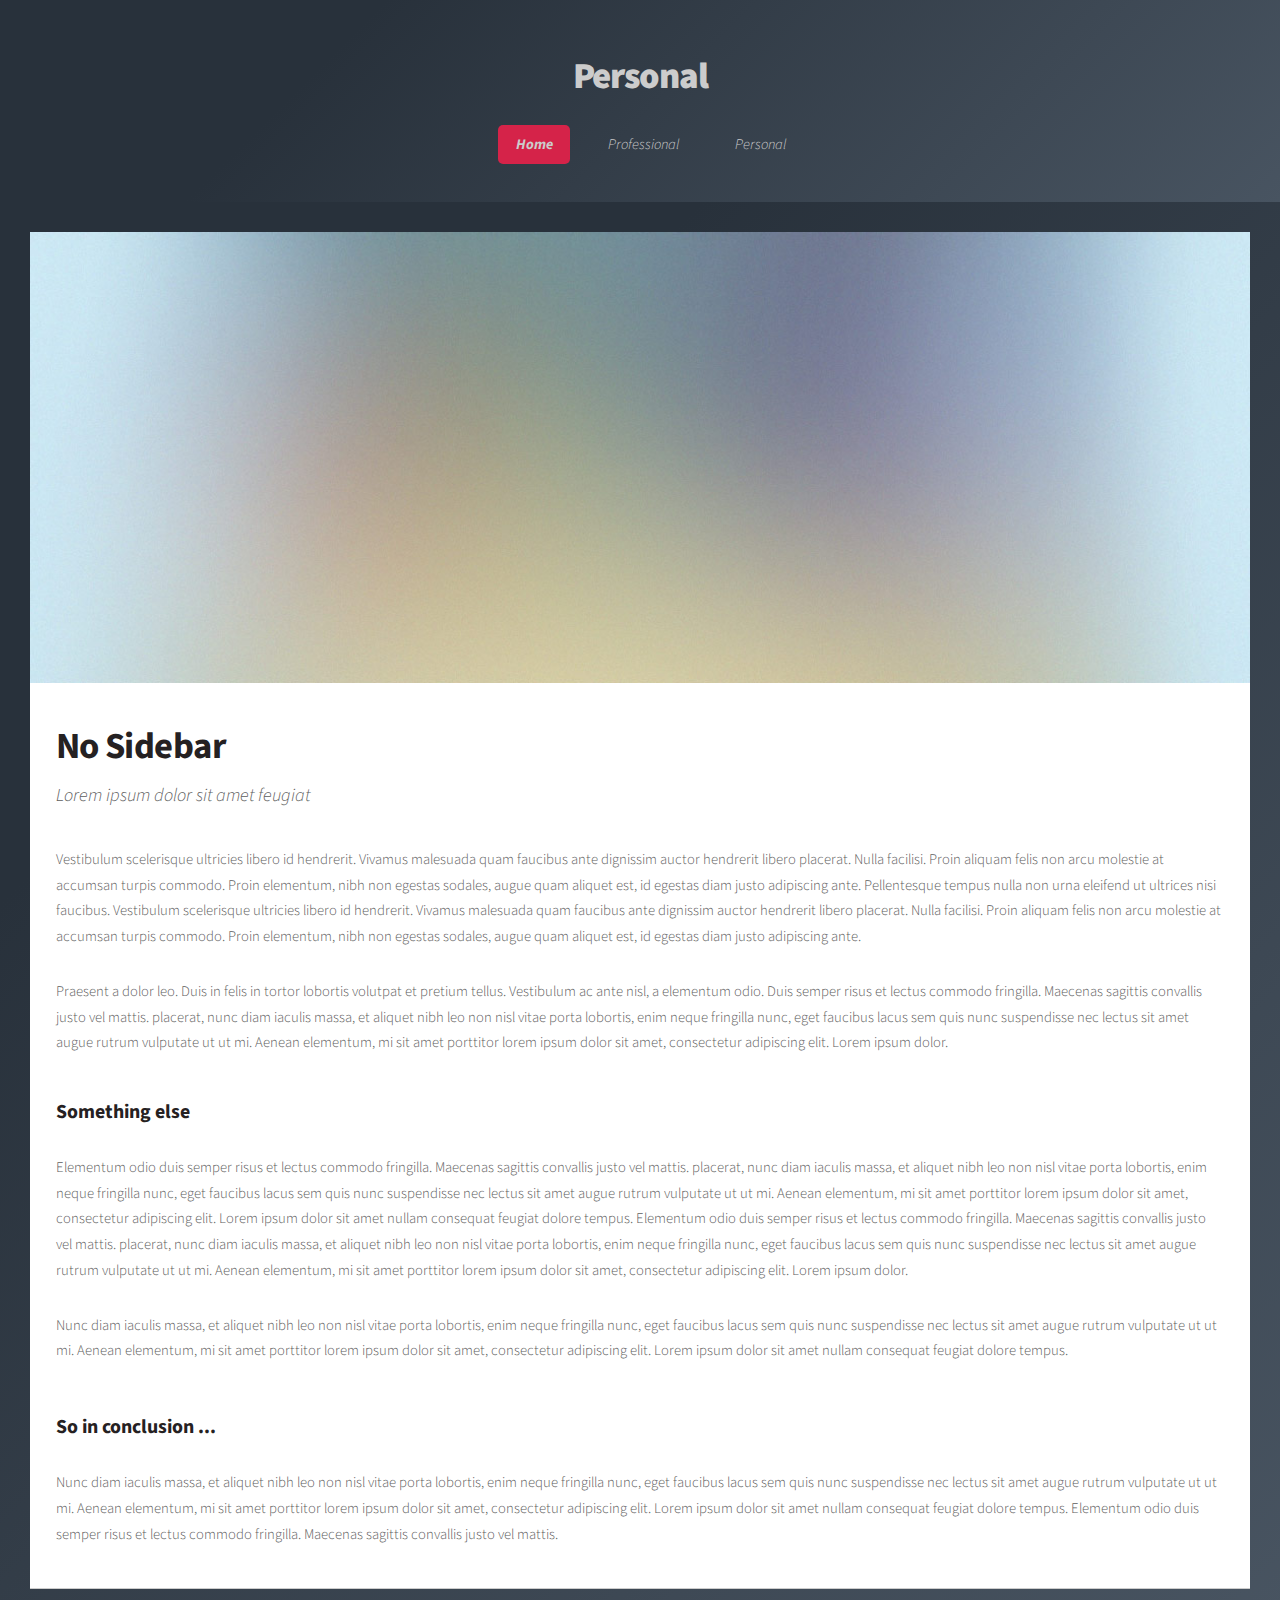
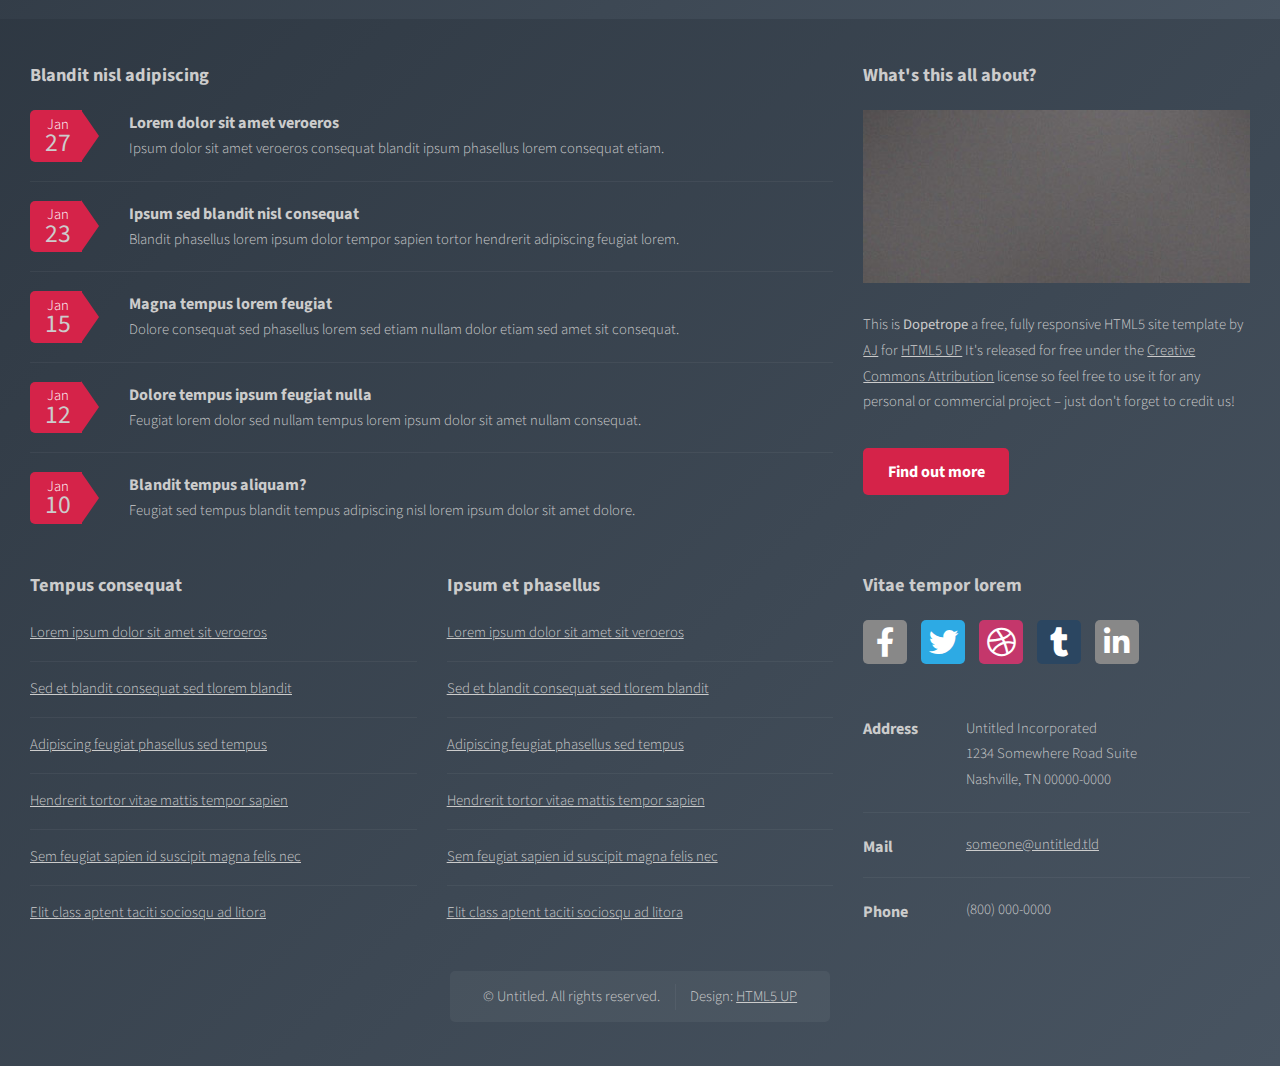
==== personal.html @ 96d2b3e0 "Background changed, deprecated uneeded sections, updated links" ====
<!DOCTYPE HTML>
<!--
	Dopetrope by HTML5 UP
	html5up.net | @ajlkn
	Free for personal and commercial use under the CCA 3.0 license (html5up.net/license)
-->
<html>
	<head>
		<title>Personal_JC</title>
		<meta charset="utf-8" />
		<meta name="viewport" content="width=device-width, initial-scale=1, user-scalable=no" />
		<link rel="stylesheet" href="assets/css/main.css" />
	</head>
	<body class="no-sidebar is-preload">
		<div id="page-wrapper">

			<!-- Header -->
				<section id="header">

					<!-- Logo -->
						<h1><a href="index.html">Personal</a></h1>
					<!-- Nav -->
                    <nav id="nav">
							<ul>
								<li class="current"><a href="index.html">Home</a></li>
								<li><a href="professional.html">Professional</a></li>
								<li><a href="personal.html">Personal</a></li>
									<!--Commented out a sample drop down menu, and two links to alternate pages. Kept "no Sidebar template for Personal and Professional"
										<a href="#">Dropdown</a>
									<ul>
										<li><a href="#">Lorem ipsum dolor</a></li>
										<li><a href="#">Magna phasellus</a></li>
										<li><a href="#">Etiam dolore nisl</a></li>
										<li>
											<a href="#">Phasellus consequat</a>
											<ul>
												<li><a href="#">Magna phasellus</a></li>
												<li><a href="#">Etiam dolore nisl</a></li>
												<li><a href="#">Veroeros feugiat</a></li>
												<li><a href="#">Nisl sed aliquam</a></li>
												<li><a href="#">Dolore adipiscing</a></li>
											</ul>
										</li>
										<li><a href="#">Veroeros feugiat</a></li>
									</ul>
								</li>-->
								<!--<li><a href="left-sidebar.html">Left Sidebar</a></li>
								<li><a href="right-sidebar.html">Right Sidebar</a></li>-->
							</ul>
						</nav>

				</section>

			<!-- Main -->
				<section id="main">
					<div class="container">

						<!-- Content -->
							<article class="box post">
								<a href="#" class="image featured"><img src="images/pic01.jpg" alt="" /></a>
								<header>
									<h2>No Sidebar</h2>
									<p>Lorem ipsum dolor sit amet feugiat</p>
								</header>
								<p>
									Vestibulum scelerisque ultricies libero id hendrerit. Vivamus malesuada quam faucibus ante dignissim auctor
									hendrerit libero placerat. Nulla facilisi. Proin aliquam felis non arcu molestie at accumsan turpis commodo.
									Proin elementum, nibh non egestas sodales, augue quam aliquet est, id egestas diam justo adipiscing ante.
									Pellentesque tempus nulla non urna eleifend ut ultrices nisi faucibus.
									Vestibulum scelerisque ultricies libero id hendrerit. Vivamus malesuada quam faucibus ante dignissim auctor
									hendrerit libero placerat. Nulla facilisi. Proin aliquam felis non arcu molestie at accumsan turpis commodo.
									Proin elementum, nibh non egestas sodales, augue quam aliquet est, id egestas diam justo adipiscing ante.
								</p>
								<p>
									Praesent a dolor leo. Duis in felis in tortor lobortis volutpat et pretium tellus. Vestibulum ac ante nisl,
									a elementum odio. Duis semper risus et lectus commodo fringilla. Maecenas sagittis convallis justo vel mattis.
									placerat, nunc diam iaculis massa, et aliquet nibh leo non nisl vitae porta lobortis, enim neque fringilla nunc,
									eget faucibus lacus sem quis nunc suspendisse nec lectus sit amet augue rutrum vulputate ut ut mi. Aenean
									elementum, mi sit amet porttitor lorem ipsum dolor sit amet, consectetur adipiscing elit. Lorem ipsum dolor.
								</p>
								<section>
									<header>
										<h3>Something else</h3>
									</header>
									<p>
										Elementum odio duis semper risus et lectus commodo fringilla. Maecenas sagittis convallis justo vel mattis.
										placerat, nunc diam iaculis massa, et aliquet nibh leo non nisl vitae porta lobortis, enim neque fringilla nunc,
										eget faucibus lacus sem quis nunc suspendisse nec lectus sit amet augue rutrum vulputate ut ut mi. Aenean
										elementum, mi sit amet porttitor lorem ipsum dolor sit amet, consectetur adipiscing elit. Lorem ipsum dolor
										sit amet nullam consequat feugiat dolore tempus.
										Elementum odio duis semper risus et lectus commodo fringilla. Maecenas sagittis convallis justo vel mattis.
										placerat, nunc diam iaculis massa, et aliquet nibh leo non nisl vitae porta lobortis, enim neque fringilla nunc,
										eget faucibus lacus sem quis nunc suspendisse nec lectus sit amet augue rutrum vulputate ut ut mi. Aenean
										elementum, mi sit amet porttitor lorem ipsum dolor sit amet, consectetur adipiscing elit. Lorem ipsum dolor.
									</p>
									<p>
										Nunc diam iaculis massa, et aliquet nibh leo non nisl vitae porta lobortis, enim neque fringilla nunc,
										eget faucibus lacus sem quis nunc suspendisse nec lectus sit amet augue rutrum vulputate ut ut mi. Aenean
										elementum, mi sit amet porttitor lorem ipsum dolor sit amet, consectetur adipiscing elit. Lorem ipsum dolor
										sit amet nullam consequat feugiat dolore tempus.
									</p>
								</section>
								<section>
									<header>
										<h3>So in conclusion ...</h3>
									</header>
									<p>
										Nunc diam iaculis massa, et aliquet nibh leo non nisl vitae porta lobortis, enim neque fringilla nunc,
										eget faucibus lacus sem quis nunc suspendisse nec lectus sit amet augue rutrum vulputate ut ut mi. Aenean
										elementum, mi sit amet porttitor lorem ipsum dolor sit amet, consectetur adipiscing elit. Lorem ipsum dolor
										sit amet nullam consequat feugiat dolore tempus. Elementum odio duis semper risus et lectus commodo fringilla.
										Maecenas sagittis convallis justo vel mattis.
									</p>
								</section>
							</article>

					</div>
				</section>

			<!-- Footer -->
				<section id="footer">
					<div class="container">
						<div class="row">
							<div class="col-8 col-12-medium">
								<section>
									<header>
										<h2>Blandit nisl adipiscing</h2>
									</header>
									<ul class="dates">
										<li>
											<span class="date">Jan <strong>27</strong></span>
											<h3><a href="#">Lorem dolor sit amet veroeros</a></h3>
											<p>Ipsum dolor sit amet veroeros consequat blandit ipsum phasellus lorem consequat etiam.</p>
										</li>
										<li>
											<span class="date">Jan <strong>23</strong></span>
											<h3><a href="#">Ipsum sed blandit nisl consequat</a></h3>
											<p>Blandit phasellus lorem ipsum dolor tempor sapien tortor hendrerit adipiscing feugiat lorem.</p>
										</li>
										<li>
											<span class="date">Jan <strong>15</strong></span>
											<h3><a href="#">Magna tempus lorem feugiat</a></h3>
											<p>Dolore consequat sed phasellus lorem sed etiam nullam dolor etiam sed amet sit consequat.</p>
										</li>
										<li>
											<span class="date">Jan <strong>12</strong></span>
											<h3><a href="#">Dolore tempus ipsum feugiat nulla</a></h3>
											<p>Feugiat lorem dolor sed nullam tempus lorem ipsum dolor sit amet nullam consequat.</p>
										</li>
										<li>
											<span class="date">Jan <strong>10</strong></span>
											<h3><a href="#">Blandit tempus aliquam?</a></h3>
											<p>Feugiat sed tempus blandit tempus adipiscing nisl lorem ipsum dolor sit amet dolore.</p>
										</li>
									</ul>
								</section>
							</div>
							<div class="col-4 col-12-medium">
								<section>
									<header>
										<h2>What's this all about?</h2>
									</header>
									<a href="#" class="image featured"><img src="images/pic10.jpg" alt="" /></a>
									<p>
										This is <strong>Dopetrope</strong> a free, fully responsive HTML5 site template by
										<a href="http://twitter.com/ajlkn">AJ</a> for <a href="http://html5up.net/">HTML5 UP</a> It's released for free under
										the <a href="http://html5up.net/license/">Creative Commons Attribution</a> license so feel free to use it for any personal or commercial project &ndash; just don't forget to credit us!
									</p>
									<footer>
										<ul class="actions">
											<li><a href="#" class="button">Find out more</a></li>
										</ul>
									</footer>
								</section>
							</div>
							<div class="col-4 col-6-medium col-12-small">
								<section>
									<header>
										<h2>Tempus consequat</h2>
									</header>
									<ul class="divided">
										<li><a href="#">Lorem ipsum dolor sit amet sit veroeros</a></li>
										<li><a href="#">Sed et blandit consequat sed tlorem blandit</a></li>
										<li><a href="#">Adipiscing feugiat phasellus sed tempus</a></li>
										<li><a href="#">Hendrerit tortor vitae mattis tempor sapien</a></li>
										<li><a href="#">Sem feugiat sapien id suscipit magna felis nec</a></li>
										<li><a href="#">Elit class aptent taciti sociosqu ad litora</a></li>
									</ul>
								</section>
							</div>
							<div class="col-4 col-6-medium col-12-small">
								<section>
									<header>
										<h2>Ipsum et phasellus</h2>
									</header>
									<ul class="divided">
										<li><a href="#">Lorem ipsum dolor sit amet sit veroeros</a></li>
										<li><a href="#">Sed et blandit consequat sed tlorem blandit</a></li>
										<li><a href="#">Adipiscing feugiat phasellus sed tempus</a></li>
										<li><a href="#">Hendrerit tortor vitae mattis tempor sapien</a></li>
										<li><a href="#">Sem feugiat sapien id suscipit magna felis nec</a></li>
										<li><a href="#">Elit class aptent taciti sociosqu ad litora</a></li>
									</ul>
								</section>
							</div>
							<div class="col-4 col-12-medium">
								<section>
									<header>
										<h2>Vitae tempor lorem</h2>
									</header>
									<ul class="social">
										<li><a class="icon brands fa-facebook-f" href="#"><span class="label">Facebook</span></a></li>
										<li><a class="icon brands fa-twitter" href="#"><span class="label">Twitter</span></a></li>
										<li><a class="icon brands fa-dribbble" href="#"><span class="label">Dribbble</span></a></li>
										<li><a class="icon brands fa-tumblr" href="#"><span class="label">Tumblr</span></a></li>
										<li><a class="icon brands fa-linkedin-in" href="#"><span class="label">LinkedIn</span></a></li>
									</ul>
									<ul class="contact">
										<li>
											<h3>Address</h3>
											<p>
												Untitled Incorporated<br />
												1234 Somewhere Road Suite<br />
												Nashville, TN 00000-0000
											</p>
										</li>
										<li>
											<h3>Mail</h3>
											<p><a href="#">someone@untitled.tld</a></p>
										</li>
										<li>
											<h3>Phone</h3>
											<p>(800) 000-0000</p>
										</li>
									</ul>
								</section>
							</div>
							<div class="col-12">

								<!-- Copyright -->
									<div id="copyright">
										<ul class="links">
											<li>&copy; Untitled. All rights reserved.</li><li>Design: <a href="http://html5up.net">HTML5 UP</a></li>
										</ul>
									</div>

							</div>
						</div>
					</div>
				</section>

		</div>

		<!-- Scripts -->
			<script src="assets/js/jquery.min.js"></script>
			<script src="assets/js/jquery.dropotron.min.js"></script>
			<script src="assets/js/browser.min.js"></script>
			<script src="assets/js/breakpoints.min.js"></script>
			<script src="assets/js/util.js"></script>
			<script src="assets/js/main.js"></script>

	</body>
</html>
---- assets/css/main.css ----
@import url("fontawesome-all.min.css");
@import url("https://fonts.googleapis.com/css?family=Source+Sans+Pro:300,400,700,900,300italic");

/*
	Dopetrope by HTML5 UP
	html5up.net | @ajlkn
	Free for personal and commercial use under the CCA 3.0 license (html5up.net/license)
*/

html, body, div, span, applet, object,
iframe, h1, h2, h3, h4, h5, h6, p, blockquote,
pre, a, abbr, acronym, address, big, cite,
code, del, dfn, em, img, ins, kbd, q, s, samp,
small, strike, strong, sub, sup, tt, var, b,
u, i, center, dl, dt, dd, ol, ul, li, fieldset,
form, label, legend, table, caption, tbody,
tfoot, thead, tr, th, td, article, aside,
canvas, details, embed, figure, figcaption,
footer, header, hgroup, menu, nav, output, ruby,
section, summary, time, mark, audio, video {
	margin: 0;
	padding: 0;
	border: 0;
	font-size: 100%;
	font: inherit;
	vertical-align: baseline;}

article, aside, details, figcaption, figure,
footer, header, hgroup, menu, nav, section {
	display: block;}

body {
	line-height: 1;
	background-color: #485461;
	background-image: linear-gradient(315deg, #485461 0%, #28313b 74%);
}

ol, ul {
	list-style: none;
}

blockquote, q {
	quotes: none;
}

	blockquote:before, blockquote:after, q:before, q:after {
		content: '';
		content: none;
	}

table {
	border-collapse: collapse;
	border-spacing: 0;
}

body {
	-webkit-text-size-adjust: none;
}

mark {
	background-color: transparent;
	color: inherit;
}

input::-moz-focus-inner {
	border: 0;
	padding: 0;
}

input, select, textarea {
	-moz-appearance: none;
	-webkit-appearance: none;
	-ms-appearance: none;
	appearance: none;
}

/* Basic */

	html {
		box-sizing: border-box;
	}

	*, *:before, *:after {
		box-sizing: inherit;
	}

	body {
		background-color: #485461;
		background-image: linear-gradient(315deg, #485461 0%, #28313b 74%);
	}

		body.is-preload *, body.is-preload *:before, body.is-preload *:after {
			-moz-animation: none !important;
			-webkit-animation: none !important;
			-ms-animation: none !important;
			animation: none !important;
			-moz-transition: none !important;
			-webkit-transition: none !important;
			-ms-transition: none !important;
			transition: none !important;
		}

	body, input, textarea, select {
		font-family: 'Source Sans Pro';
		font-weight: 300;
		color: #5d5d5d;
		font-size: 14pt;
		line-height: 1.75em;
	}

	strong, b {
		color: #252122;
		font-weight: 400;
	}

	i, em {
		font-style: italic;
	}

	sub {
		position: relative;
		top: 0.5em;
		font-size: 0.8em;
	}

	sup {
		position: relative;
		top: -0.5em;
		font-size: 0.8em;
	}

	blockquote {
		border-left: solid 0.75em #dddddd;
		padding: 1em 0 1em 1.5em;
		font-style: italic;
	}

	h1, h2, h3, h4, h5, h6 {
		color: #252122;
		font-weight: 700;
	}

	h1 a, h2 a, h3 a, h4 a, h5 a, h6 a {
		color: inherit;
		text-decoration: none;
	}

	h2 {
		font-size: 1.5em;
	}

	h3 {
		font-size: 1.35em;
	}

	a {
		color: #d52349;
		text-decoration: underline;
	}

		a:hover {
			text-decoration: none;
		}

	br.clear {
		clear: both;
	}

	hr {
		border: 0;
		border-top: solid 1px #dddddd;
		height: 1px;
		margin: 2em 0 2em 0;
	}

	p, ul, ol, dl, table {
		margin-bottom: 2em;
	}

/* Container */

	.container {
		margin: 0 auto;
		max-width: 100%;
		width: 70em;
	}

		@media screen and (max-width: 1680px) {

			.container {
				width: 70em;
			}

		}

		@media screen and (max-width: 1280px) {

			.container {
				width: calc(100% - 60px);
			}

		}

		@media screen and (max-width: 980px) {

			.container {
				width: calc(100% - 80px);
			}

		}

		@media screen and (max-width: 736px) {

			.container {
				width: calc(100% - 40px);
			}

		}

/* Row */

	.row {
		display: flex;
		flex-wrap: wrap;
		box-sizing: border-box;
		align-items: stretch;
	}

		.row > * {
			box-sizing: border-box;
		}

		.row.gtr-uniform > * > :last-child {
			margin-bottom: 0;
		}

		.row.aln-left {
			justify-content: flex-start;
		}

		.row.aln-center {
			justify-content: center;
		}

		.row.aln-right {
			justify-content: flex-end;
		}

		.row.aln-top {
			align-items: flex-start;
		}

		.row.aln-middle {
			align-items: center;
		}

		.row.aln-bottom {
			align-items: flex-end;
		}

		.row > .imp {
			order: -1;
		}

		.row > .col-1 {
			width: 8.33333%;
		}

		.row > .off-1 {
			margin-left: 8.33333%;
		}

		.row > .col-2 {
			width: 16.66667%;
		}

		.row > .off-2 {
			margin-left: 16.66667%;
		}

		.row > .col-3 {
			width: 25%;
		}

		.row > .off-3 {
			margin-left: 25%;
		}

		.row > .col-4 {
			width: 33.33333%;
		}

		.row > .off-4 {
			margin-left: 33.33333%;
		}

		.row > .col-5 {
			width: 41.66667%;
		}

		.row > .off-5 {
			margin-left: 41.66667%;
		}

		.row > .col-6 {
			width: 50%;
		}

		.row > .off-6 {
			margin-left: 50%;
		}

		.row > .col-7 {
			width: 58.33333%;
		}

		.row > .off-7 {
			margin-left: 58.33333%;
		}

		.row > .col-8 {
			width: 66.66667%;
		}

		.row > .off-8 {
			margin-left: 66.66667%;
		}

		.row > .col-9 {
			width: 75%;
		}

		.row > .off-9 {
			margin-left: 75%;
		}

		.row > .col-10 {
			width: 83.33333%;
		}

		.row > .off-10 {
			margin-left: 83.33333%;
		}

		.row > .col-11 {
			width: 91.66667%;
		}

		.row > .off-11 {
			margin-left: 91.66667%;
		}

		.row > .col-12 {
			width: 100%;
		}

		.row > .off-12 {
			margin-left: 100%;
		}

		.row.gtr-0 {
			margin-top: 0px;
			margin-left: 0px;
		}

			.row.gtr-0 > * {
				padding: 0px 0 0 0px;
			}

			.row.gtr-0.gtr-uniform {
				margin-top: 0px;
			}

				.row.gtr-0.gtr-uniform > * {
					padding-top: 0px;
				}

		.row.gtr-25 {
			margin-top: -12.5px;
			margin-left: -12.5px;
		}

			.row.gtr-25 > * {
				padding: 12.5px 0 0 12.5px;
			}

			.row.gtr-25.gtr-uniform {
				margin-top: -12.5px;
			}

				.row.gtr-25.gtr-uniform > * {
					padding-top: 12.5px;
				}

		.row.gtr-50 {
			margin-top: -25px;
			margin-left: -25px;
		}

			.row.gtr-50 > * {
				padding: 25px 0 0 25px;
			}

			.row.gtr-50.gtr-uniform {
				margin-top: -25px;
			}

				.row.gtr-50.gtr-uniform > * {
					padding-top: 25px;
				}

		.row {
			margin-top: -50px;
			margin-left: -50px;
		}

			.row > * {
				padding: 50px 0 0 50px;
			}

			.row.gtr-uniform {
				margin-top: -50px;
			}

				.row.gtr-uniform > * {
					padding-top: 50px;
				}

		.row.gtr-150 {
			margin-top: -75px;
			margin-left: -75px;
		}

			.row.gtr-150 > * {
				padding: 75px 0 0 75px;
			}

			.row.gtr-150.gtr-uniform {
				margin-top: -75px;
			}

				.row.gtr-150.gtr-uniform > * {
					padding-top: 75px;
				}

		.row.gtr-200 {
			margin-top: -100px;
			margin-left: -100px;
		}

			.row.gtr-200 > * {
				padding: 100px 0 0 100px;
			}

			.row.gtr-200.gtr-uniform {
				margin-top: -100px;
			}

				.row.gtr-200.gtr-uniform > * {
					padding-top: 100px;
				}

		@media screen and (max-width: 1680px) {

			.row {
				display: flex;
				flex-wrap: wrap;
				box-sizing: border-box;
				align-items: stretch;
			}

				.row > * {
					box-sizing: border-box;
				}

				.row.gtr-uniform > * > :last-child {
					margin-bottom: 0;
				}

				.row.aln-left {
					justify-content: flex-start;
				}

				.row.aln-center {
					justify-content: center;
				}

				.row.aln-right {
					justify-content: flex-end;
				}

				.row.aln-top {
					align-items: flex-start;
				}

				.row.aln-middle {
					align-items: center;
				}

				.row.aln-bottom {
					align-items: flex-end;
				}

				.row > .imp-xlarge {
					order: -1;
				}

				.row > .col-1-xlarge {
					width: 8.33333%;
				}

				.row > .off-1-xlarge {
					margin-left: 8.33333%;
				}

				.row > .col-2-xlarge {
					width: 16.66667%;
				}

				.row > .off-2-xlarge {
					margin-left: 16.66667%;
				}

				.row > .col-3-xlarge {
					width: 25%;
				}

				.row > .off-3-xlarge {
					margin-left: 25%;
				}

				.row > .col-4-xlarge {
					width: 33.33333%;
				}

				.row > .off-4-xlarge {
					margin-left: 33.33333%;
				}

				.row > .col-5-xlarge {
					width: 41.66667%;
				}

				.row > .off-5-xlarge {
					margin-left: 41.66667%;
				}

				.row > .col-6-xlarge {
					width: 50%;
				}

				.row > .off-6-xlarge {
					margin-left: 50%;
				}

				.row > .col-7-xlarge {
					width: 58.33333%;
				}

				.row > .off-7-xlarge {
					margin-left: 58.33333%;
				}

				.row > .col-8-xlarge {
					width: 66.66667%;
				}

				.row > .off-8-xlarge {
					margin-left: 66.66667%;
				}

				.row > .col-9-xlarge {
					width: 75%;
				}

				.row > .off-9-xlarge {
					margin-left: 75%;
				}

				.row > .col-10-xlarge {
					width: 83.33333%;
				}

				.row > .off-10-xlarge {
					margin-left: 83.33333%;
				}

				.row > .col-11-xlarge {
					width: 91.66667%;
				}

				.row > .off-11-xlarge {
					margin-left: 91.66667%;
				}

				.row > .col-12-xlarge {
					width: 100%;
				}

				.row > .off-12-xlarge {
					margin-left: 100%;
				}

				.row.gtr-0 {
					margin-top: 0px;
					margin-left: 0px;
				}

					.row.gtr-0 > * {
						padding: 0px 0 0 0px;
					}

					.row.gtr-0.gtr-uniform {
						margin-top: 0px;
					}

						.row.gtr-0.gtr-uniform > * {
							padding-top: 0px;
						}

				.row.gtr-25 {
					margin-top: -12.5px;
					margin-left: -12.5px;
				}

					.row.gtr-25 > * {
						padding: 12.5px 0 0 12.5px;
					}

					.row.gtr-25.gtr-uniform {
						margin-top: -12.5px;
					}

						.row.gtr-25.gtr-uniform > * {
							padding-top: 12.5px;
						}

				.row.gtr-50 {
					margin-top: -25px;
					margin-left: -25px;
				}

					.row.gtr-50 > * {
						padding: 25px 0 0 25px;
					}

					.row.gtr-50.gtr-uniform {
						margin-top: -25px;
					}

						.row.gtr-50.gtr-uniform > * {
							padding-top: 25px;
						}

				.row {
					margin-top: -50px;
					margin-left: -50px;
				}

					.row > * {
						padding: 50px 0 0 50px;
					}

					.row.gtr-uniform {
						margin-top: -50px;
					}

						.row.gtr-uniform > * {
							padding-top: 50px;
						}

				.row.gtr-150 {
					margin-top: -75px;
					margin-left: -75px;
				}

					.row.gtr-150 > * {
						padding: 75px 0 0 75px;
					}

					.row.gtr-150.gtr-uniform {
						margin-top: -75px;
					}

						.row.gtr-150.gtr-uniform > * {
							padding-top: 75px;
						}

				.row.gtr-200 {
					margin-top: -100px;
					margin-left: -100px;
				}

					.row.gtr-200 > * {
						padding: 100px 0 0 100px;
					}

					.row.gtr-200.gtr-uniform {
						margin-top: -100px;
					}

						.row.gtr-200.gtr-uniform > * {
							padding-top: 100px;
						}

		}

		@media screen and (max-width: 1280px) {

			.row {
				display: flex;
				flex-wrap: wrap;
				box-sizing: border-box;
				align-items: stretch;
			}

				.row > * {
					box-sizing: border-box;
				}

				.row.gtr-uniform > * > :last-child {
					margin-bottom: 0;
				}

				.row.aln-left {
					justify-content: flex-start;
				}

				.row.aln-center {
					justify-content: center;
				}

				.row.aln-right {
					justify-content: flex-end;
				}

				.row.aln-top {
					align-items: flex-start;
				}

				.row.aln-middle {
					align-items: center;
				}

				.row.aln-bottom {
					align-items: flex-end;
				}

				.row > .imp-large {
					order: -1;
				}

				.row > .col-1-large {
					width: 8.33333%;
				}

				.row > .off-1-large {
					margin-left: 8.33333%;
				}

				.row > .col-2-large {
					width: 16.66667%;
				}

				.row > .off-2-large {
					margin-left: 16.66667%;
				}

				.row > .col-3-large {
					width: 25%;
				}

				.row > .off-3-large {
					margin-left: 25%;
				}

				.row > .col-4-large {
					width: 33.33333%;
				}

				.row > .off-4-large {
					margin-left: 33.33333%;
				}

				.row > .col-5-large {
					width: 41.66667%;
				}

				.row > .off-5-large {
					margin-left: 41.66667%;
				}

				.row > .col-6-large {
					width: 50%;
				}

				.row > .off-6-large {
					margin-left: 50%;
				}

				.row > .col-7-large {
					width: 58.33333%;
				}

				.row > .off-7-large {
					margin-left: 58.33333%;
				}

				.row > .col-8-large {
					width: 66.66667%;
				}

				.row > .off-8-large {
					margin-left: 66.66667%;
				}

				.row > .col-9-large {
					width: 75%;
				}

				.row > .off-9-large {
					margin-left: 75%;
				}

				.row > .col-10-large {
					width: 83.33333%;
				}

				.row > .off-10-large {
					margin-left: 83.33333%;
				}

				.row > .col-11-large {
					width: 91.66667%;
				}

				.row > .off-11-large {
					margin-left: 91.66667%;
				}

				.row > .col-12-large {
					width: 100%;
				}

				.row > .off-12-large {
					margin-left: 100%;
				}

				.row.gtr-0 {
					margin-top: 0px;
					margin-left: 0px;
				}

					.row.gtr-0 > * {
						padding: 0px 0 0 0px;
					}

					.row.gtr-0.gtr-uniform {
						margin-top: 0px;
					}

						.row.gtr-0.gtr-uniform > * {
							padding-top: 0px;
						}

				.row.gtr-25 {
					margin-top: -7.5px;
					margin-left: -7.5px;
				}

					.row.gtr-25 > * {
						padding: 7.5px 0 0 7.5px;
					}

					.row.gtr-25.gtr-uniform {
						margin-top: -7.5px;
					}

						.row.gtr-25.gtr-uniform > * {
							padding-top: 7.5px;
						}

				.row.gtr-50 {
					margin-top: -15px;
					margin-left: -15px;
				}

					.row.gtr-50 > * {
						padding: 15px 0 0 15px;
					}

					.row.gtr-50.gtr-uniform {
						margin-top: -15px;
					}

						.row.gtr-50.gtr-uniform > * {
							padding-top: 15px;
						}

				.row {
					margin-top: -30px;
					margin-left: -30px;
				}

					.row > * {
						padding: 30px 0 0 30px;
					}

					.row.gtr-uniform {
						margin-top: -30px;
					}

						.row.gtr-uniform > * {
							padding-top: 30px;
						}

				.row.gtr-150 {
					margin-top: -45px;
					margin-left: -45px;
				}

					.row.gtr-150 > * {
						padding: 45px 0 0 45px;
					}

					.row.gtr-150.gtr-uniform {
						margin-top: -45px;
					}

						.row.gtr-150.gtr-uniform > * {
							padding-top: 45px;
						}

				.row.gtr-200 {
					margin-top: -60px;
					margin-left: -60px;
				}

					.row.gtr-200 > * {
						padding: 60px 0 0 60px;
					}

					.row.gtr-200.gtr-uniform {
						margin-top: -60px;
					}

						.row.gtr-200.gtr-uniform > * {
							padding-top: 60px;
						}

		}

		@media screen and (max-width: 980px) {

			.row {
				display: flex;
				flex-wrap: wrap;
				box-sizing: border-box;
				align-items: stretch;
			}

				.row > * {
					box-sizing: border-box;
				}

				.row.gtr-uniform > * > :last-child {
					margin-bottom: 0;
				}

				.row.aln-left {
					justify-content: flex-start;
				}

				.row.aln-center {
					justify-content: center;
				}

				.row.aln-right {
					justify-content: flex-end;
				}

				.row.aln-top {
					align-items: flex-start;
				}

				.row.aln-middle {
					align-items: center;
				}

				.row.aln-bottom {
					align-items: flex-end;
				}

				.row > .imp-medium {
					order: -1;
				}

				.row > .col-1-medium {
					width: 8.33333%;
				}

				.row > .off-1-medium {
					margin-left: 8.33333%;
				}

				.row > .col-2-medium {
					width: 16.66667%;
				}

				.row > .off-2-medium {
					margin-left: 16.66667%;
				}

				.row > .col-3-medium {
					width: 25%;
				}

				.row > .off-3-medium {
					margin-left: 25%;
				}

				.row > .col-4-medium {
					width: 33.33333%;
				}

				.row > .off-4-medium {
					margin-left: 33.33333%;
				}

				.row > .col-5-medium {
					width: 41.66667%;
				}

				.row > .off-5-medium {
					margin-left: 41.66667%;
				}

				.row > .col-6-medium {
					width: 50%;
				}

				.row > .off-6-medium {
					margin-left: 50%;
				}

				.row > .col-7-medium {
					width: 58.33333%;
				}

				.row > .off-7-medium {
					margin-left: 58.33333%;
				}

				.row > .col-8-medium {
					width: 66.66667%;
				}

				.row > .off-8-medium {
					margin-left: 66.66667%;
				}

				.row > .col-9-medium {
					width: 75%;
				}

				.row > .off-9-medium {
					margin-left: 75%;
				}

				.row > .col-10-medium {
					width: 83.33333%;
				}

				.row > .off-10-medium {
					margin-left: 83.33333%;
				}

				.row > .col-11-medium {
					width: 91.66667%;
				}

				.row > .off-11-medium {
					margin-left: 91.66667%;
				}

				.row > .col-12-medium {
					width: 100%;
				}

				.row > .off-12-medium {
					margin-left: 100%;
				}

				.row.gtr-0 {
					margin-top: 0px;
					margin-left: 0px;
				}

					.row.gtr-0 > * {
						padding: 0px 0 0 0px;
					}

					.row.gtr-0.gtr-uniform {
						margin-top: 0px;
					}

						.row.gtr-0.gtr-uniform > * {
							padding-top: 0px;
						}

				.row.gtr-25 {
					margin-top: -10px;
					margin-left: -10px;
				}

					.row.gtr-25 > * {
						padding: 10px 0 0 10px;
					}

					.row.gtr-25.gtr-uniform {
						margin-top: -10px;
					}

						.row.gtr-25.gtr-uniform > * {
							padding-top: 10px;
						}

				.row.gtr-50 {
					margin-top: -20px;
					margin-left: -20px;
				}

					.row.gtr-50 > * {
						padding: 20px 0 0 20px;
					}

					.row.gtr-50.gtr-uniform {
						margin-top: -20px;
					}

						.row.gtr-50.gtr-uniform > * {
							padding-top: 20px;
						}

				.row {
					margin-top: -40px;
					margin-left: -40px;
				}

					.row > * {
						padding: 40px 0 0 40px;
					}

					.row.gtr-uniform {
						margin-top: -40px;
					}

						.row.gtr-uniform > * {
							padding-top: 40px;
						}

				.row.gtr-150 {
					margin-top: -60px;
					margin-left: -60px;
				}

					.row.gtr-150 > * {
						padding: 60px 0 0 60px;
					}

					.row.gtr-150.gtr-uniform {
						margin-top: -60px;
					}

						.row.gtr-150.gtr-uniform > * {
							padding-top: 60px;
						}

				.row.gtr-200 {
					margin-top: -80px;
					margin-left: -80px;
				}

					.row.gtr-200 > * {
						padding: 80px 0 0 80px;
					}

					.row.gtr-200.gtr-uniform {
						margin-top: -80px;
					}

						.row.gtr-200.gtr-uniform > * {
							padding-top: 80px;
						}

		}

		@media screen and (max-width: 736px) {

			.row {
				display: flex;
				flex-wrap: wrap;
				box-sizing: border-box;
				align-items: stretch;
			}

				.row > * {
					box-sizing: border-box;
				}

				.row.gtr-uniform > * > :last-child {
					margin-bottom: 0;
				}

				.row.aln-left {
					justify-content: flex-start;
				}

				.row.aln-center {
					justify-content: center;
				}

				.row.aln-right {
					justify-content: flex-end;
				}

				.row.aln-top {
					align-items: flex-start;
				}

				.row.aln-middle {
					align-items: center;
				}

				.row.aln-bottom {
					align-items: flex-end;
				}

				.row > .imp-small {
					order: -1;
				}

				.row > .col-1-small {
					width: 8.33333%;
				}

				.row > .off-1-small {
					margin-left: 8.33333%;
				}

				.row > .col-2-small {
					width: 16.66667%;
				}

				.row > .off-2-small {
					margin-left: 16.66667%;
				}

				.row > .col-3-small {
					width: 25%;
				}

				.row > .off-3-small {
					margin-left: 25%;
				}

				.row > .col-4-small {
					width: 33.33333%;
				}

				.row > .off-4-small {
					margin-left: 33.33333%;
				}

				.row > .col-5-small {
					width: 41.66667%;
				}

				.row > .off-5-small {
					margin-left: 41.66667%;
				}

				.row > .col-6-small {
					width: 50%;
				}

				.row > .off-6-small {
					margin-left: 50%;
				}

				.row > .col-7-small {
					width: 58.33333%;
				}

				.row > .off-7-small {
					margin-left: 58.33333%;
				}

				.row > .col-8-small {
					width: 66.66667%;
				}

				.row > .off-8-small {
					margin-left: 66.66667%;
				}

				.row > .col-9-small {
					width: 75%;
				}

				.row > .off-9-small {
					margin-left: 75%;
				}

				.row > .col-10-small {
					width: 83.33333%;
				}

				.row > .off-10-small {
					margin-left: 83.33333%;
				}

				.row > .col-11-small {
					width: 91.66667%;
				}

				.row > .off-11-small {
					margin-left: 91.66667%;
				}

				.row > .col-12-small {
					width: 100%;
				}

				.row > .off-12-small {
					margin-left: 100%;
				}

				.row.gtr-0 {
					margin-top: 0px;
					margin-left: 0px;
				}

					.row.gtr-0 > * {
						padding: 0px 0 0 0px;
					}

					.row.gtr-0.gtr-uniform {
						margin-top: 0px;
					}

						.row.gtr-0.gtr-uniform > * {
							padding-top: 0px;
						}

				.row.gtr-25 {
					margin-top: -5px;
					margin-left: -5px;
				}

					.row.gtr-25 > * {
						padding: 5px 0 0 5px;
					}

					.row.gtr-25.gtr-uniform {
						margin-top: -5px;
					}

						.row.gtr-25.gtr-uniform > * {
							padding-top: 5px;
						}

				.row.gtr-50 {
					margin-top: -10px;
					margin-left: -10px;
				}

					.row.gtr-50 > * {
						padding: 10px 0 0 10px;
					}

					.row.gtr-50.gtr-uniform {
						margin-top: -10px;
					}

						.row.gtr-50.gtr-uniform > * {
							padding-top: 10px;
						}

				.row {
					margin-top: -20px;
					margin-left: -20px;
				}

					.row > * {
						padding: 20px 0 0 20px;
					}

					.row.gtr-uniform {
						margin-top: -20px;
					}

						.row.gtr-uniform > * {
							padding-top: 20px;
						}

				.row.gtr-150 {
					margin-top: -30px;
					margin-left: -30px;
				}

					.row.gtr-150 > * {
						padding: 30px 0 0 30px;
					}

					.row.gtr-150.gtr-uniform {
						margin-top: -30px;
					}

						.row.gtr-150.gtr-uniform > * {
							padding-top: 30px;
						}

				.row.gtr-200 {
					margin-top: -40px;
					margin-left: -40px;
				}

					.row.gtr-200 > * {
						padding: 40px 0 0 40px;
					}

					.row.gtr-200.gtr-uniform {
						margin-top: -40px;
					}

						.row.gtr-200.gtr-uniform > * {
							padding-top: 40px;
						}

		}

/* Form */

	form label {
		display: block;
		color: #252122;
		font-weight: 400;
		margin: 0 0 0.5em 0;
	}

	form input[type=text],
	form input[type=email],
	form input[type=password],
	form select,
	form textarea {
		-webkit-appearance: none;
		display: block;
		border: 0;
		padding: 0.75em 1em;
		font-size: 1em;
		border-radius: 5px;
		border: solid 1px #dddddd;
		background: #fff;
		width: 100%;
	}

		form input[type=text]:focus,
		form input[type=email]:focus,
		form input[type=password]:focus,
		form select:focus,
		form textarea:focus {
			box-shadow: inset 0px 0px 1px 1px #43bff0;
		}

	form textarea {
		height: 15em;
	}

	form ::-webkit-input-placeholder {
		color: #555 !important;
	}

	form :-moz-placeholder {
		color: #555 !important;
	}

	form ::-moz-placeholder {
		color: #555 !important;
	}

	form :-ms-input-placeholder {
		color: #555 !important;
	}

	form ::-moz-focus-inner {
		border: 0;
	}

/* Tables */

	table {
		width: 100%;
	}

		table tr {
			border-top: solid 1px #dddddd;
		}

			table tr:first-child {
				border-top: 0;
			}

		table td {
			padding: 0.5em 1em 0.5em 1em;
		}

		table th {
			text-align: left;
			padding: 0.5em 1em 0.5em 1em;
			font-weight: 700;
			margin: 0 0 1em 0;
		}

		table thead {
			border-bottom: solid 2px #dddddd;
		}

/* Section/Article */

	section, article {
		margin-bottom: 2.5em;
	}

		section > :last-child, section:last-child, article > :last-child, article:last-child {
			margin-bottom: 0;
		}

	header {
		margin: 0 0 1.5em 0;
	}

		header > p {
			display: block;
			font-style: italic;
			margin: 0.5em 0 0 0;
			padding-bottom: 0.5em;
		}

		header.major {
			position: relative;
			text-align: center;
			border-top: solid 1px #ccc;
			top: 1em;
			margin: 0 0 3em 0;
		}

			header.major h2 {
				background: #fff;
				position: relative;
				top: -0.65em;
				display: inline;
				margin: 0;
				padding: 0 1em 0 1em;
			}

	footer {
		margin: 2.25em 0 0 0;
	}

/* Box */

	.box {
		background: #ffffff;
		border-bottom: solid 1px #ccc;
		padding: 2.75em 1.75em 2.75em 1.75em;
	}

		.box .image.featured {
			position: relative;
			width: auto;
			left: 1.75em;
			top: 1.75em;
			margin: -4.5em 0 4.25em -3.5em;
		}

		.box.post header {
			padding-top: 1em;
			margin: 0 0 2em 0;
		}

		.box.post h2 {
			font-size: 2.5em;
			letter-spacing: -0.015em;
		}

		.box.post header > p {
			margin-top: 1.25em;
			font-size: 1.25em;
		}

		.box footer ul.actions {
			margin-bottom: 0;
		}

/* Button */

	input[type="button"],
	input[type="submit"],
	input[type="reset"],
	button,
	.button {
		-webkit-appearance: none;
		display: inline-block;
		text-decoration: none;
		cursor: pointer;
		border: 0;
		border-radius: 5px;
		background: #d52349;
		color: #fff !important;
		font-weight: 700;
		outline: 0;
		font-size: 1.1em;
		padding: 0.65em 1.5em 0.65em 1.5em;
		text-align: center;
		-moz-transition: background-color .25s ease-in-out;
		-webkit-transition: background-color .25s ease-in-out;
		-ms-transition: background-color .25s ease-in-out;
		transition: background-color .25s ease-in-out;
	}

		input[type="button"]:hover,
		input[type="submit"]:hover,
		input[type="reset"]:hover,
		button:hover,
		.button:hover {
			background: #e53359;
		}

		input[type="button"]:active,
		input[type="submit"]:active,
		input[type="reset"]:active,
		button:active,
		.button:active {
			background: #c51349;
		}

		input[type="button"].alt,
		input[type="submit"].alt,
		input[type="reset"].alt,
		button.alt,
		.button.alt {
			background: #252122;
		}

			input[type="button"].alt:hover,
			input[type="submit"].alt:hover,
			input[type="reset"].alt:hover,
			button.alt:hover,
			.button.alt:hover {
				background: #353132;
			}

			input[type="button"].alt:active,
			input[type="submit"].alt:active,
			input[type="reset"].alt:active,
			button.alt:active,
			.button.alt:active {
				background: #151112;
			}

		input[type="button"].icon:before,
		input[type="submit"].icon:before,
		input[type="reset"].icon:before,
		button.icon:before,
		.button.icon:before {
			opacity: 0.35;
			position: relative;
			top: 0.05em;
			margin-right: 0.75em;
		}

		input[type="button"].large,
		input[type="submit"].large,
		input[type="reset"].large,
		button.large,
		.button.large {
			font-size: 1.5em;
			padding: 0.75em 1.5em 0.75em 1.5em;
		}

/* Image */

	.image {
		display: inline-block;
		outline: 0;
	}

		.image img {
			display: block;
			width: 100%;
		}

		.image.centered {
			display: block;
			margin: 0 0 2em 0;
		}

			.image.centered img {
				margin: 0 auto;
				width: auto;
			}

		.image.featured {
			display: block;
			width: 100%;
			margin: 0 0 2em 0;
		}

		.image.left {
			float: left;
			margin: 0 2em 2em 0;
		}

/* List */

	ul {
		list-style: disc;
		padding-left: 1em;
	}

		ul li {
			padding-left: 0.5em;
		}

	ol {
		list-style: decimal;
		padding-left: 1.25em;
	}

		ol li {
			padding-left: 0.25em;
		}

/* Actions */

	ul.actions {
		list-style: none;
		padding-left: 0;
	}

		ul.actions li {
			display: inline-block;
			margin-left: 1em;
			padding-left: 0;
		}

			ul.actions li:first-child {
				margin-left: 0;
			}

/* Links */

	ul.links {
		list-style: none;
		padding-left: 0;
	}

		ul.links li {
			display: inline-block;
			border-left: solid 1px rgba(255, 255, 255, 0.05);
			padding: 0 0 0 1em;
			margin: 0 0 0 1em;
		}

			ul.links li:first-child {
				border-left: 0;
				padding-left: 0;
				margin-left: 0;
			}

/* Contact */

	ul.contact {
		list-style: none;
		padding-left: 0;
	}

		ul.contact li {
			position: relative;
			border-top: solid 1px #ddd;
			padding: 1.3em 0 1.3em 7em;
		}

			ul.contact li h3 {
				position: absolute;
				left: 0;
				top: 1.3em;
				font-size: 1.1em;
			}

			ul.contact li p {
				margin: 0;
			}

			ul.contact li:first-child {
				padding-top: 0;
				border-top: 0;
			}

				ul.contact li:first-child h3 {
					top: 0;
				}

/* Dates */

	ul.dates {
		list-style: none;
		padding-left: 0;
	}

		ul.dates li {
			position: relative;
			border-top: solid 1px #ddd;
			padding: 1.3em 0 1.3em 6.75em;
		}

		ul.dates .date {
			display: block;
			position: absolute;
			left: 0;
			top: 1.3em;
			background-color: #d52349;
			height: 3.5em;
			text-align: center;
			color: #fff;
			line-height: 1em;
			border-top-left-radius: 5px;
			border-bottom-left-radius: 5px;
			padding: 0.5em 0.75em 0 1em;
		}

			ul.dates .date:after {
				content: '';
				position: absolute;
				bottom: 0;
				right: -1.2em;
				border-left: solid 1.25em #d52349;
				border-top: solid 1.8em transparent;
				border-bottom: solid 1.8em transparent;
			}

			ul.dates .date strong {
				display: block;
				font-size: 1.75em;
				padding-top: 0.15em;
			}

		ul.dates h3 {
			font-size: 1.1em;
		}

		ul.dates p {
			margin: 0;
		}

		ul.dates li:first-child {
			border-top: 0;
			padding-top: 0;
		}

			ul.dates li:first-child .date {
				top: 0;
			}

/* Divided */

	ul.divided {
		list-style: none;
		padding-left: 0;
	}

		ul.divided li {
			border-top: solid 1px #ddd;
			padding: 1em 0 1em 0;
		}

			ul.divided li:first-child {
				border-top: 0;
				padding-top: 0;
			}

/* Social */

	ul.social {
		list-style: none;
		padding-left: 0;
		overflow: hidden;
		cursor: default;
		margin: 0 0 3.25em 0;
	}

		ul.social li {
			display: inline-block;
			padding-left: 0;
			margin-left: 0.75em;
		}

			ul.social li:first-child {
				margin-left: 0;
			}

			ul.social li a {
				display: inline-block;
				width: 3em;
				height: 3em;
				text-align: center;
				border-radius: 5px;
				background: #888;
				-moz-transition: background-color .25s ease-in-out;
				-webkit-transition: background-color .25s ease-in-out;
				-ms-transition: background-color .25s ease-in-out;
				transition: background-color .25s ease-in-out;
			}

				ul.social li a:before {
					color: #fff;
					font-size: 2em;
					line-height: 1.5em;
				}

				ul.social li a.fa-facebook {
					background: #3c5a98;
				}

					ul.social li a.fa-facebook:hover {
						background: #4c6aa8;
					}

				ul.social li a.fa-twitter {
					background: #2daae4;
				}

					ul.social li a.fa-twitter:hover {
						background: #3dbaf4;
					}

				ul.social li a.fa-dribbble {
					background: #c4376b;
				}

					ul.social li a.fa-dribbble:hover {
						background: #d4477b;
					}

				ul.social li a.fa-linkedin {
					background: #006599;
				}

					ul.social li a.fa-linkedin:hover {
						background: #1075a9;
					}

				ul.social li a.fa-tumblr {
					background: #2b4661;
				}

					ul.social li a.fa-tumblr:hover {
						background: #3b5671;
					}

				ul.social li a.fa-google-plus {
					background: #da2713;
				}

					ul.social li a.fa-google-plus:hover {
						background: #ea3723;
					}

/* Icons */

	.icon {
		text-decoration: none;
		position: relative;
		text-decoration: none;
	}

		.icon:before {
			-moz-osx-font-smoothing: grayscale;
			-webkit-font-smoothing: antialiased;
			display: inline-block;
			font-style: normal;
			font-variant: normal;
			text-rendering: auto;
			line-height: 1;
			text-transform: none !important;
			font-family: 'Font Awesome 5 Free';
			font-weight: 400;
		}

		.icon.solid:before {
			font-weight: 900;
		}

		.icon.brands:before {
			font-family: 'Font Awesome 5 Brands';
		}

		.icon:before {
			line-height: inherit;
		}

		.icon > .label {
			display: none;
		}

		.icon.featured {
			position: relative;
			display: inline-block;
			background-color: #d52349;
			width: 9em;
			padding: 1.75em 0 0.75em 0;
			border-top-left-radius: 5px;
			border-top-right-radius: 5px;
			margin: 0 0 4.5em 0;
			cursor: default;
		}

			.icon.featured:before {
				font-size: 4.5em;
				line-height: 1em;
				color: #fff;
			}

			.icon.featured:after {
				content: '';
				position: absolute;
				bottom: -1.95em;
				left: 0;
				border-top: solid 2em #d52349;
				border-left: solid 4.5em transparent;
				border-right: solid 4.5em transparent;
			}

			.icon.featured.alt {
				background-color: #252122;
			}

				.icon.featured.alt:after {
					border-top-color: #252122;
				}

			.icon.featured.alt2 {
				background-color: #827a7c;
			}

				.icon.featured.alt2:after {
					border-top-color: #827a7c;
				}

/* Page Wrapper */

	#page-wrapper > section {
		margin-bottom: 0;
	}

/* Header */

	#header {
		position: relative;
		background-color: #485461;
		background-image: linear-gradient(315deg, #485461 0%, #28313b 74%);
		padding: 5em 0 4em 0;
		text-align: center;
	}

		#header h1 {
			color: #cccccc;
			font-weight: 900;
			font-size: 2.5em;
			letter-spacing: -0.035em;
			line-height: 1;
		}

/* Nav */

	#nav {
		margin: 2.5em 0 0 0;
	}

		#nav > ul {
			margin: 0;
		}

			#nav > ul > li {
				display: inline-block;
				font-style: italic;
				margin: 0 0.35em 0 0.35em;
			}

				#nav > ul > li > ul {
					display: none;
				}

				#nav > ul > li > a {
					border-radius: 5px;
					color: #cccccc;
					text-decoration: none;
					padding: 0.6em 1.2em 0.6em 1.2em;
					-moz-transition: background-color .25s ease-in-out;
					-webkit-transition: background-color .25s ease-in-out;
					-ms-transition: background-color .25s ease-in-out;
					transition: background-color .25s ease-in-out;
					outline: 0;
				}

				#nav > ul > li:hover > a, #nav > ul > li.active > a {
					background: #f3f3f3;
				}

				#nav > ul > li.current > a {
					background: #d52349;
					color: #cccccc !important;
					font-weight: 700;
				}

	.dropotron {
		border-radius: 5px;
		background-color: #252122;
		background-color: rgba(34, 30, 31, 0.98);
		padding: 1.25em 1.5em 1.25em 1.5em;
		font-style: italic;
		min-width: 13em;
		box-shadow: 0px 8px 15px 0px rgba(0, 0, 0, 0.5);
		text-align: left;
		margin-top: -1.25em;
		margin-left: -1px;
		list-style: none;
	}

		.dropotron a, .dropotron span {
			color: #cccccc;
			text-decoration: none;
			-moz-transition: color .25s ease-in-out;
			-webkit-transition: color .25s ease-in-out;
			-ms-transition: color .25s ease-in-out;
			transition: color .25s ease-in-out;
		}

		.dropotron li {
			padding: 0.25em 0 0.25em 0;
		}

			.dropotron li:hover > a, .dropotron li:hover > span {
				color: #cccccc;
			}

		.dropotron.level-0 {
			margin-top: 2em;
		}

			.dropotron.level-0:before {
				content: '';
				display: block;
				position: absolute;
				left: 50%;
				margin-left: -10px;
				top: -9px;
				border-left: solid 10px transparent;
				border-right: solid 10px transparent;
				border-bottom: solid 10px #252122;
				border-bottom-color: rgba(34, 30, 31, 0.98);
			}

/* Banner */

	#banner {
		background: #CCE8F4 url("../../images/pic01.jpg");
		background-color: #485461;
		background-position: center center;
		background-size: auto 100%;
		background-repeat: no-repeat;
		text-align: center;
		position: relative;
		padding: 8em 0;
		margin: 4em 0 0 0;
	}

		#banner header {
			background-color: rgba(34, 30, 31, 0.98);
			display: inline-block;
			padding: 2.5em 5em;
			border-radius: 5px;
		}

			#banner header h2 {
				color: #cccccc;
				font-weight: 700;
				font-size: 2.5em;
				margin: 0 0 0.65em 0;
			}

			#banner header p {
				color: #cccccc;
				padding: 0;
				font-style: normal;
				margin: 0;
				font-size: 1.5em;
			}

/* Intro */

	#intro {
		text-align: center;
		overflow: hidden;

	}

		#intro section {
			margin: 3em 0;
			padding: 2.5em 0;
		}

		#intro h2 {
			font-size: 1.75em;
		}

		#intro p {
			margin: 0;
		}

		#intro .middle {
			position: relative;
			z-index: 1;
		}

			#intro .middle:before {
				content: '';
				width: 32px;
				height: 100%;
				position: absolute;
				left: -24px;
				top: 0;
				display: block;
				z-index: -1;
				box-shadow: 32px 0 0 0 #fff, 0 -32px 0 0 #fff, 0 32px 0 0 #fff, 32px 32px 0 0 #fff, 32px -32px 0 0 #fff, 0 0 32px 0 rgba(0, 0, 0, 0.15);
			}

			#intro .middle:after {
				content: '';
				width: 32px;
				height: 100%;
				position: absolute;
				right: -24px;
				top: 0;
				display: block;
				z-index: -1;
				box-shadow: -32px 0 0 0 #fff, 0 -32px 0 0 #fff, 0 32px 0 0 #fff, -32px 32px 0 0 #fff, -32px -32px 0 0 #fff, 0 0 32px 0 rgba(0, 0, 0, 0.15);
			}

		#intro .button {
			min-width: 12em;
		}

		#intro footer {
			margin: 0;
		}

/* Main */

	#main {
		position: relative;
		background-color: #485461;
		background-image: linear-gradient(315deg, #485461 0%, #28313b 74%);

		padding: 4em 0 4em 0;
	}

		#main:before {
			content: '';
			position: absolute;
			top: 0;
			left: 0;
			width: 100%;
			background: url("images/bg01.png");
			background-size: 100% 100%;
			z-index: 0;
			opacity: 0.1;
		}

		#main .major h2 {
			background: #f7f7f7 url("images/bg02.png");
		}

/* Footer */

	#footer {
		position: relative;
		color: #cccccc;
		padding: 4em 0;
	}

		#footer:before {
			content: '';
			position: absolute;
			top: 0;
			left: 0;
			width: 100%;
			background: url("images/bg01.png");
			background-size: 100% 100%;
			z-index: 0;
			opacity: 0.5;
		}

		#footer a {
			color: #cccccc;
		}

		#footer h2, #footer h3, #footer h4, #footer h5, #footer h6, #footer strong, #footer b {
			color: #cccccc;
		}

			#footer h2 a, #footer h3 a, #footer h4 a, #footer h5 a, #footer h6 a, #footer strong a, #footer b a {
				color: inherit;
			}

		#footer ul.contact li,
		#footer ul.dates li,
		#footer ul.divided li {
			border-top-color: #353434;
			border-top-color: rgba(255, 255, 255, 0.05);
		}

		#footer header {
			margin: 0 0 3em 0;
		}

			#footer header h2 {
				font-size: 1.75em;
			}

/* Copyright */

	#copyright {
		text-align: center;
		margin: 3em 0 2em 0;
	}

		#copyright ul.links {
			display: inline-block;
			background: #2C2929;
			background: rgba(255, 255, 255, 0.05);
			border-radius: 5px;
			margin: 0;
			padding: 0.85em 2.25em 0.85em 2.25em;
		}

/* XLarge */

	@media screen and (max-width: 1680px) {

		/* Basic */

			body, input, textarea, select {
				font-size: 12pt;
			}

	}

/* Large */

	@media screen and (max-width: 1280px) {

		/* Basic */

			body, input, textarea, select {
				font-size: 11pt;
			}

		/* Section/Article */

			header.major {
				margin: 0.75em 0 2.5em 0;
			}

				header.major h2 {
					padding: 0 1em 0 1em;
				}

		/* Social */

			ul.social li {
				margin: 0 0 0.25em 0.75em;
			}

		/* Header */

			#header {
				padding: 4em 0 3em 0;
			}

		/* Banner */

			#banner {
				padding: 6em 0;
				margin: 3em 0 0 0;
			}

		/* Intro */

			#intro {
				padding: 0;
			}

				#intro section {
					padding: 1em 2em;
				}

				#intro .middle:before {
					left: -12px;
				}

				#intro .middle:after {
					right: -12px;
				}

		/* Main */

			#main {
				padding: 30px 0;
			}

		/* Footer */

			#footer {
				padding: 3em 0;
			}

				#footer:before {
					height: 2.5em;
				}

				#footer header {
					margin: 0 0 1.5em 0;
				}

					#footer header h2 {
						font-size: 1.25em;
					}

		/* Copyright */

			#copyright {
				margin: 0;
			}

	}

/* Medium */

	#navPanel, #titleBar {
		display: none;
	}

	@media screen and (max-width: 980px) {

		/* Basic */

			html, body {
				overflow-x: hidden;
			}

		/* Box */

			.box footer ul.actions li {
				margin: 1em 0 0 0;
				display: block;
			}

				.box footer ul.actions li .button {
					width: 100%;
				}

				.box footer ul.actions li:first-child {
					margin-top: 0;
				}

		/* Header */

			#header {
				padding: 3.5em 0 3em 0;
			}

		/* Nav */

			#nav {
				display: none;
			}

		/* Intro */

			#intro {
				padding: 3em 0 0 0;
			}

				#intro section {
					position: relative;
					border-top: solid 1px #dfdfdf;
					margin: 0;
					padding: 40px 0 0 0;
				}

					#intro section.first {
						border-top: 0;
						padding-top: 0;
					}

					#intro section p {
						margin: 0;
					}

				#intro .middle:before, #intro .middle:after {
					display: none;
				}

				#intro footer {
					padding: 3em 0 0 0;
				}

					#intro footer ul.actions {
						margin-bottom: 0;
					}

		/* Main */

			#main {
				padding: 40px 0;
			}

		/* Copyright */

			#copyright ul.links {
				display: block;
			}

		/* Nav */

			#page-wrapper {
				-moz-backface-visibility: hidden;
				-webkit-backface-visibility: hidden;
				-ms-backface-visibility: hidden;
				backface-visibility: hidden;
				-moz-transition: -moz-transform 0.5s ease;
				-webkit-transition: -webkit-transform 0.5s ease;
				-ms-transition: -ms-transform 0.5s ease;
				transition: transform 0.5s ease;
				padding-bottom: 1px;
			}

			#titleBar {
				-moz-backface-visibility: hidden;
				-webkit-backface-visibility: hidden;
				-ms-backface-visibility: hidden;
				backface-visibility: hidden;
				-moz-transition: -moz-transform 0.5s ease;
				-webkit-transition: -webkit-transform 0.5s ease;
				-ms-transition: -ms-transform 0.5s ease;
				transition: transform 0.5s ease;
				display: block;
				height: 44px;
				left: 0;
				position: fixed;
				top: 0;
				width: 100%;
				z-index: 10001;
				background: none;
			}

				#titleBar .toggle {
					text-decoration: none;
					width: 80px;
					height: 60px;
				}

					#titleBar .toggle:before {
						-moz-osx-font-smoothing: grayscale;
						-webkit-font-smoothing: antialiased;
						display: inline-block;
						font-style: normal;
						font-variant: normal;
						text-rendering: auto;
						line-height: 1;
						text-transform: none !important;
						font-family: 'Font Awesome 5 Free';
						font-weight: 900;
					}

					#titleBar .toggle:before {
						content: '\f0c9';
						display: block;
						position: absolute;
						left: 10px;
						top: 10px;
						width: 50px;
						height: 40px;
						line-height: 40px;
						font-size: 18px;
						color: #cccccc;
						text-align: center;
						background: rgba(150, 150, 150, 0.75);
						border-radius: 5px;
					}

					#titleBar .toggle:active:before {
						background-color: #969696;
					}

			#navPanel {
				-moz-backface-visibility: hidden;
				-webkit-backface-visibility: hidden;
				-ms-backface-visibility: hidden;
				backface-visibility: hidden;
				-moz-transform: translateX(-275px);
				-webkit-transform: translateX(-275px);
				-ms-transform: translateX(-275px);
				transform: translateX(-275px);
				-moz-transition: -moz-transform 0.5s ease;
				-webkit-transition: -webkit-transform 0.5s ease;
				-ms-transition: -ms-transform 0.5s ease;
				transition: transform 0.5s ease;
				display: block;
				height: 100%;
				left: 0;
				overflow-y: auto;
				position: fixed;
				top: 0;
				width: 275px;
				z-index: 10002;
				color: #cccccc;
				background-image: url("images/bg02.png");
				box-shadow: inset -3px 0px 5px 0px rgba(0, 0, 0, 0.35);
			}

				#navPanel .link {
					display: block;
					color: #cccccc;
					text-decoration: none;
					height: 44px;
					line-height: 44px;
					border-top: solid 1px rgba(255, 255, 255, 0.05);
					padding: 0 1em 0 1em;
					font-style: italic;
				}

					#navPanel .link:first-child {
						border-top: 0;
					}

				#navPanel .indent-1 {
					display: inline-block;
					width: 1em;
				}

				#navPanel .indent-2 {
					display: inline-block;
					width: 2em;
				}

				#navPanel .indent-3 {
					display: inline-block;
					width: 3em;
				}

				#navPanel .indent-4 {
					display: inline-block;
					width: 4em;
				}

				#navPanel .indent-5 {
					display: inline-block;
					width: 5em;
				}

				#navPanel .depth-0 {
					color: #cccccc;
				}

			body.navPanel-visible #page-wrapper {
				-moz-transform: translateX(275px);
				-webkit-transform: translateX(275px);
				-ms-transform: translateX(275px);
				transform: translateX(275px);
			}

			body.navPanel-visible #titleBar {
				-moz-transform: translateX(275px);
				-webkit-transform: translateX(275px);
				-ms-transform: translateX(275px);
				transform: translateX(275px);
			}

			body.navPanel-visible #navPanel {
				-moz-transform: translateX(0);
				-webkit-transform: translateX(0);
				-ms-transform: translateX(0);
				transform: translateX(0);
			}

	}

/* Small */

	@media screen and (max-width: 736px) {

		/* Basic */

			body, input, textarea, select {
				font-size: 11pt;
			}

			h2, h3, h4, h5, h6 {
				font-size: 1.25em;
			}

		/* Button */

			input[type="button"].large,
			input[type="submit"].large,
			input[type="reset"].large,
			button.large,
			.button.large {
				font-size: 1.1em;
				padding: 0.65em 1.5em 0.65em 1.5em;
			}

		/* Actions */

			ul.actions li {
				margin: 1em 0 0 0;
				display: block;
			}

				ul.actions li .button {
					width: 100%;
				}

				ul.actions li:first-child {
					margin-top: 0;
				}

		/* Section/Article */

			section, article {
				margin-bottom: 20px;
			}

			header {
				margin: 0 0 1em 0;
			}

			footer {
				margin: 2em 0 0 0;
			}

		/* Box */

			.box {
				padding: 25px 15px 20px 15px;
			}

				.box .image.featured {
					left: 15px;
					top: 15px;
					margin: -40px 0 40px -30px;
				}

				.box.post header {
					padding-top: 0;
					margin: 0 0 1em 0;
				}

				.box.post h2 {
					font-size: 1.5em;
					line-height: 1.5em;
				}

				.box.post header > p {
					margin-top: 0;
					font-size: 1em;
				}

		/* Divided */

			ul.divided li {
				padding: 0.5em 0 0.5em 0;
			}

		/* Contact */

			ul.contact li {
				padding: 0.8em 0 0.8em 7em;
			}

				ul.contact li h3 {
					top: 0.8em;
				}

		/* Dates */

			ul.dates li {
				padding-left: 6em;
			}

			ul.dates h3 {
				margin: 0 0 0.5em 0;
			}

		/* Links */

			ul.links li {
				display: block;
				padding: 0.25em 0 0 0;
				margin: 0.25em 0 0 0;
				border-left: 0;
			}

				ul.links li:first-child {
					padding-top: 0;
					margin-top: 0;
				}

		/* Social */

			ul.social li {
				margin: 0 0.5em 0.75em 0;
			}

		/* Icons */

			.icon.featured {
				width: 8em;
				margin: 0 0 3em 0;
			}

				.icon.featured:after {
					border-left: solid 4em transparent;
					border-right: solid 4em transparent;
				}

		/* Header */

			#header {
				text-align: center;
				padding: 2em 0;
			}

				#header h1 {
					color: #cccccc;
					font-weight: 900;
					font-size: 1.75em;
					letter-spacing: -0.035em;
				}

		/* Intro */

			#intro {
				padding: 2em 0 0 0;
			}

				#intro section {
					padding: 40px 0 0 0;
					margin: 20px 0 0 0;
				}

				#intro h2 {
					font-size: 1.25em;
				}

		/* Banner */

			#banner {
				padding: 6em 0;
				margin: 2em 0 0 0;
			}

				#banner header {
					padding: 1.5em 1em 1.5em 1em;
					display: block;
					border-radius: 0;
				}

					#banner header h2 {
						font-size: 1.5em;
						line-height: 1.5em;
						margin: 0 0 0.25em 0;
					}

					#banner header p {
						font-size: 1.2em;
					}

		/* Main */

			#main {
				padding: 20px 0;
			}

		/* Footer */

			#footer {
				padding: 40px 0 20px 0;
			}

	}
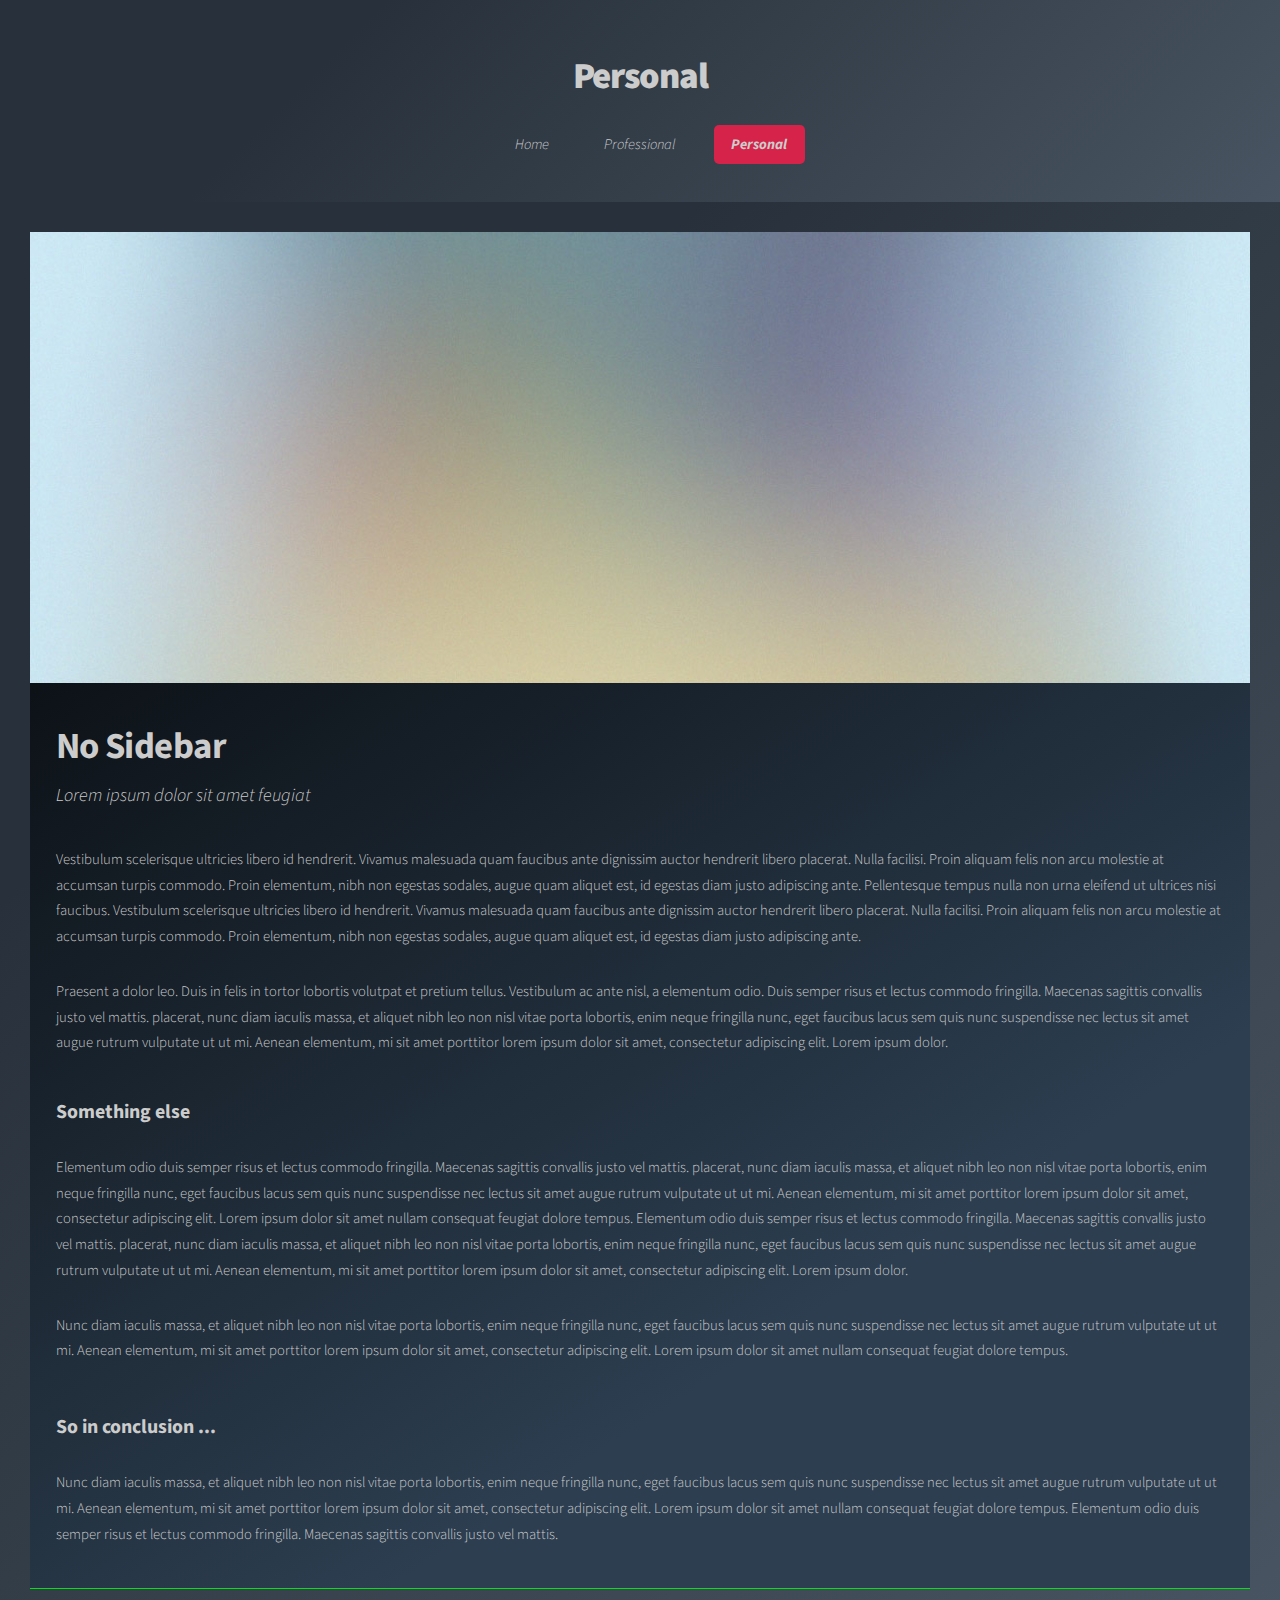
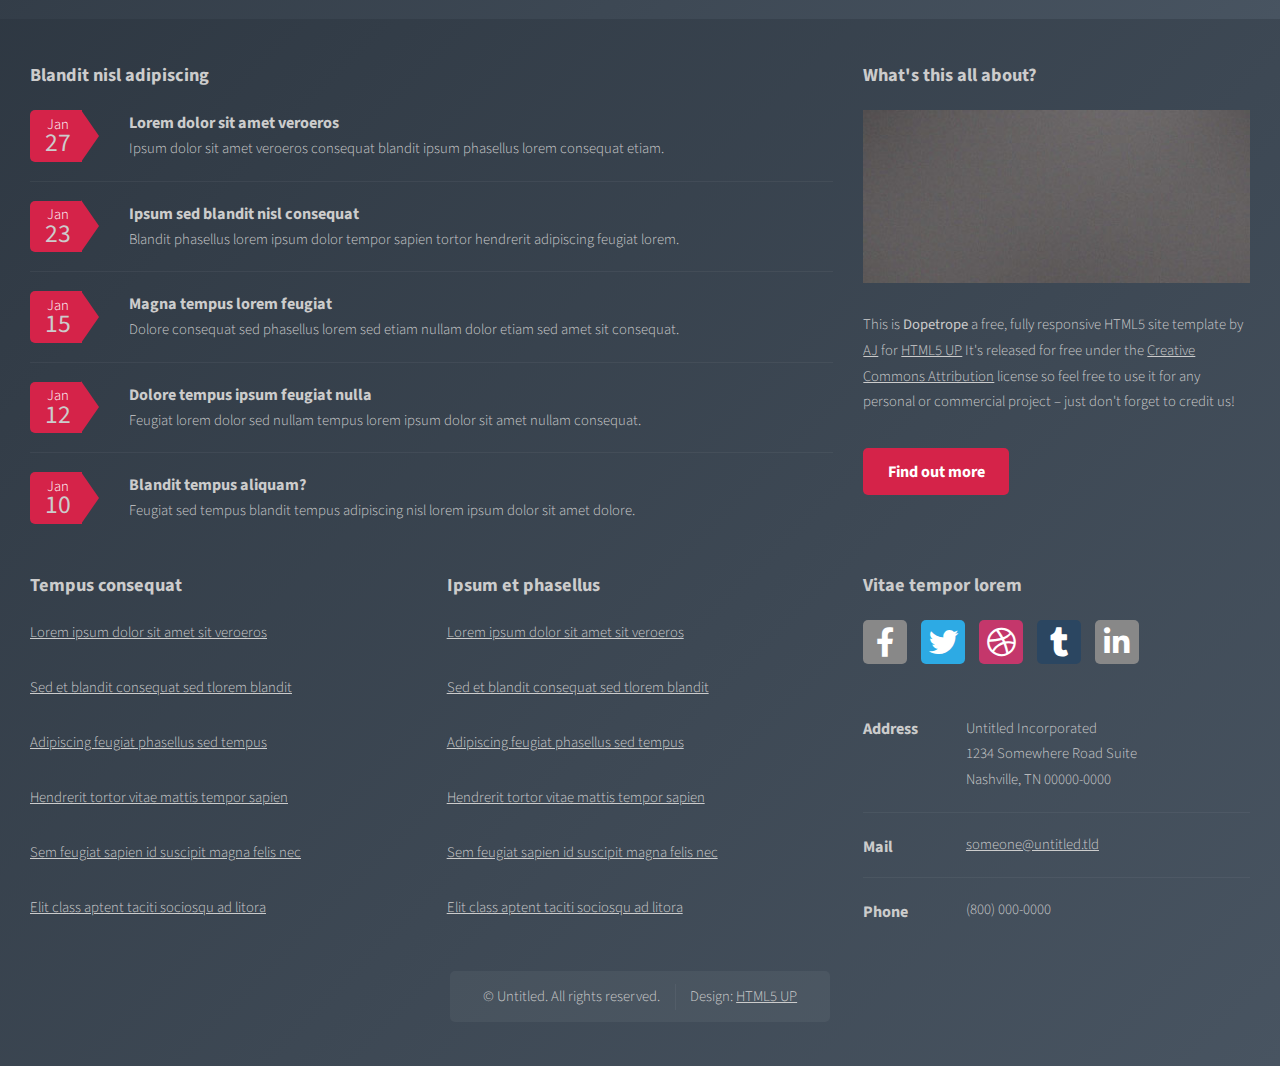
==== commit 7da5f3db: "Desc added, links added, additional CSS refinement" ====
--- a/personal.html
+++ b/personal.html
@@ -22,9 +22,9 @@
 					<!-- Nav -->
                     <nav id="nav">
 							<ul>
-								<li class="current"><a href="index.html">Home</a></li>
+								<li><a href="index.html">Home</a></li>
 								<li><a href="professional.html">Professional</a></li>
-								<li><a href="personal.html">Personal</a></li>
+								<li class="current"><a href="personal.html">Personal</a></li>
 									<!--Commented out a sample drop down menu, and two links to alternate pages. Kept "no Sidebar template for Personal and Professional"
 										<a href="#">Dropdown</a>
 									<ul>
--- a/assets/css/main.css
+++ b/assets/css/main.css
@@ -103,8 +103,8 @@
 	body, input, textarea, select {
 		font-family: 'Source Sans Pro';
 		font-weight: 300;
-		color: #5d5d5d;
-		font-size: 14pt;
+		color: #cccccc;
+		font-size: 16pt;
 		line-height: 1.75em;
 	}
 
@@ -130,13 +130,13 @@
 	}
 
 	blockquote {
-		border-left: solid 0.75em #dddddd;
+		border-left: solid 0.75em 00e30f;
 		padding: 1em 0 1em 1.5em;
 		font-style: italic;
 	}
 
 	h1, h2, h3, h4, h5, h6 {
-		color: #252122;
+		color: #cccccc;
 		font-weight: 700;
 	}
 
@@ -168,7 +168,7 @@
 
 	hr {
 		border: 0;
-		border-top: solid 1px #dddddd;
+		border-top: solid 1px 00e30f;
 		height: 1px;
 		margin: 2em 0 2em 0;
 	}
@@ -1460,7 +1460,7 @@
 		padding: 0.75em 1em;
 		font-size: 1em;
 		border-radius: 5px;
-		border: solid 1px #dddddd;
+		border: solid 1px 00e30f;
 		background: #fff;
 		width: 100%;
 	}
@@ -1523,7 +1523,7 @@
 		}
 
 		table thead {
-			border-bottom: solid 2px #dddddd;
+			border-bottom: solid 2px 00e30f;
 		}
 
 /* Section/Article */
@@ -1550,13 +1550,14 @@
 		header.major {
 			position: relative;
 			text-align: center;
-			border-top: solid 1px #ccc;
+			border-top: solid 1px #00e30f;
 			top: 1em;
 			margin: 0 0 3em 0;
 		}
 
 			header.major h2 {
-				background: #fff;
+				background-color: #485461;
+				background-image: linear-gradient(315deg, #485461 0%, #28313b 74%);
 				position: relative;
 				top: -0.65em;
 				display: inline;
@@ -1571,8 +1572,9 @@
 /* Box */
 
 	.box {
-		background: #ffffff;
-		border-bottom: solid 1px #ccc;
+		background-color: #000000;
+		background-image: linear-gradient(147deg, #000000 0%, #2c3e50 74%);	
+		border-bottom: solid 1px #00e30f;
 		padding: 2.75em 1.75em 2.75em 1.75em;
 	}
 
@@ -1650,7 +1652,7 @@
 		input[type="reset"].alt,
 		button.alt,
 		.button.alt {
-			background: #252122;
+			background: #485461;
 		}
 
 			input[type="button"].alt:hover,
@@ -1881,7 +1883,7 @@
 	}
 
 		ul.divided li {
-			border-top: solid 1px #ddd;
+			border-top: solid 1px 00e30f;
 			padding: 1em 0 1em 0;
 		}
 
@@ -2175,10 +2177,11 @@
 /* Banner */
 
 	#banner {
-		background: #CCE8F4 url("../../images/pic01.jpg");
+		/*background: #CCE8F4 url("../../images/pic01.jpg");*/
 		background-color: #485461;
+		background-image: url("/images/galaxy.jpg");
 		background-position: center center;
-		background-size: auto 100%;
+		background-size: cover;
 		background-repeat: no-repeat;
 		text-align: center;
 		position: relative;
@@ -2282,15 +2285,15 @@
 			top: 0;
 			left: 0;
 			width: 100%;
-			background: url("images/bg01.png");
+			/*(background: url("images/bg01.png");*/
 			background-size: 100% 100%;
 			z-index: 0;
 			opacity: 0.1;
 		}
 
-		#main .major h2 {
+		/*#main .major h2 {
 			background: #f7f7f7 url("images/bg02.png");
-		}
+		}*/
 
 /* Footer */
 
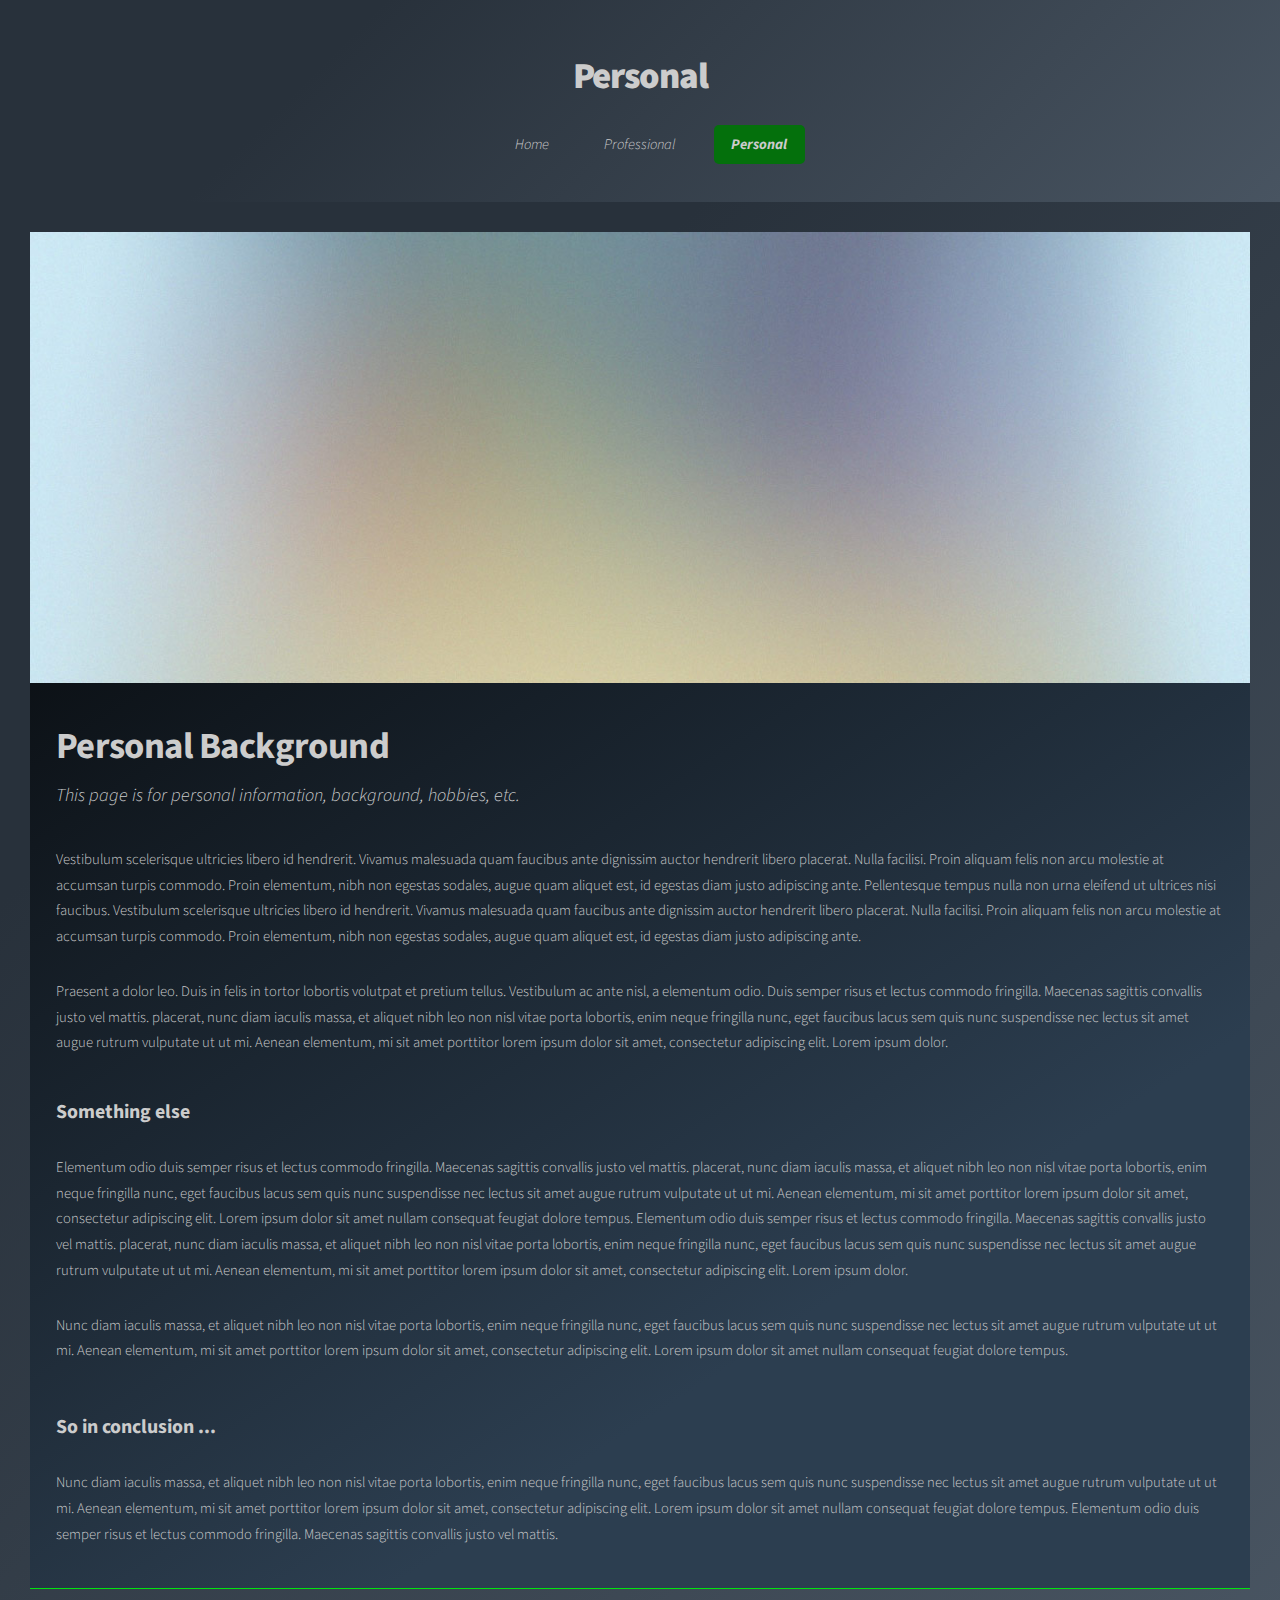
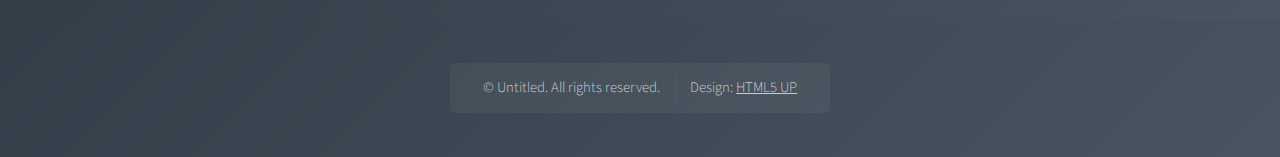
==== commit 539c5304: "fixed nav, added text to secondary pages" ====
--- a/personal.html
+++ b/personal.html
@@ -59,8 +59,8 @@
 							<article class="box post">
 								<a href="#" class="image featured"><img src="images/pic01.jpg" alt="" /></a>
 								<header>
-									<h2>No Sidebar</h2>
-									<p>Lorem ipsum dolor sit amet feugiat</p>
+									<h2>Personal Background</h2>
+									<p>This page is for personal information, background, hobbies, etc.</p>
 								</header>
 								<p>
 									Vestibulum scelerisque ultricies libero id hendrerit. Vivamus malesuada quam faucibus ante dignissim auctor
@@ -120,7 +120,7 @@
 			<!-- Footer -->
 				<section id="footer">
 					<div class="container">
-						<div class="row">
+						<!--<div class="row">
 							<div class="col-8 col-12-medium">
 								<section>
 									<header>
@@ -234,7 +234,7 @@
 										</li>
 									</ul>
 								</section>
-							</div>
+							</div>-->
 							<div class="col-12">
 
 								<!-- Copyright -->
--- a/assets/css/main.css
+++ b/assets/css/main.css
@@ -2121,7 +2121,7 @@
 				}
 
 				#nav > ul > li.current > a {
-					background: #d52349;
+					background:#04700c;
 					color: #cccccc !important;
 					font-weight: 700;
 				}
